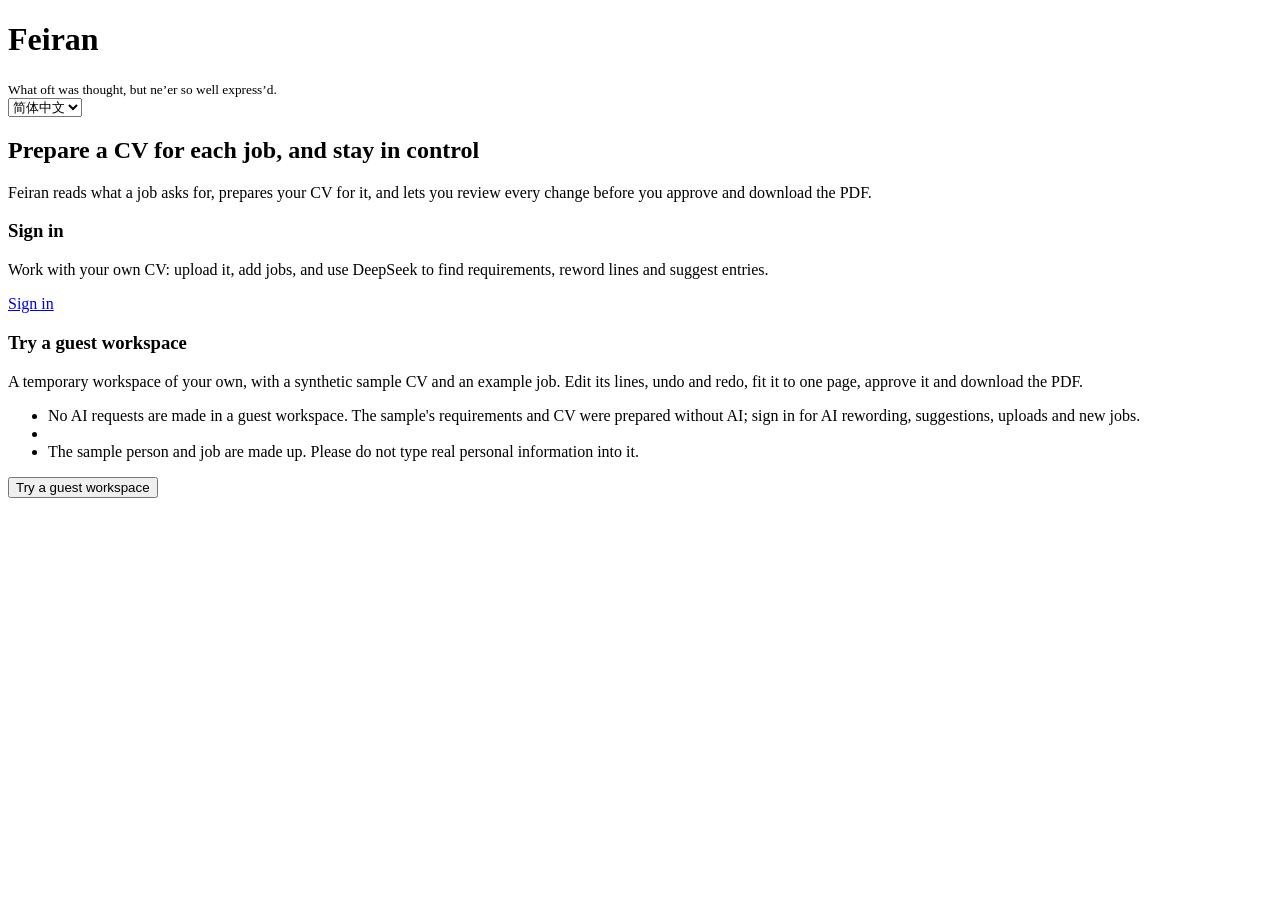
==== web/welcome.html @ 764474d9 "Add isolated guest workspaces with bounded PDF demo" ====
<!doctype html>
<html lang="en">
<head>
<meta charset="utf-8">
<meta name="viewport" content="width=device-width, initial-scale=1">
<meta http-equiv="Content-Security-Policy" content="default-src 'self'; script-src 'self'; style-src 'self'; img-src 'self' data:; connect-src 'self'; base-uri 'none'; form-action 'none'">
<meta name="guest-start" content="__GUEST_START__">
<meta name="guest-state" content="__GUEST_STATE__">
<meta name="guest-ends" content="__GUEST_ENDS__">
<meta name="guest-lifetime" content="__GUEST_LIFETIME__">
<title data-i18n="Feiran">Feiran</title>
<meta name="description" content="What oft was thought, but ne’er so well express’d.">
<link rel="stylesheet" href="/static/style.css">
</head>
<body>
<header class="top">
  <div class="brand">
    <span class="brand-mark" aria-hidden="true"></span>
    <span class="brand-copy">
      <h1 data-i18n="Feiran">Feiran</h1>
      <small data-i18n="What oft was thought, but ne’er so well express’d.">What oft was thought, but ne’er so well express’d.</small>
    </span>
  </div>
  <div class="header-actions">
    <select id="interface-language" class="language-select" aria-label="Interface language">
      <option value="zh">简体中文</option>
      <option value="en">English</option>
    </select>
  </div>
</header>
<div id="message" class="message" hidden></div>
<main id="welcome" class="welcome">
  <section class="panel welcome-panel">
    <h2 data-i18n="Prepare a CV for each job, and stay in control">Prepare a CV for each job, and stay in control</h2>
    <p class="muted" data-i18n="Feiran reads what a job asks for, prepares your CV for it, and lets you review every change before you approve and download the PDF.">Feiran reads what a job asks for, prepares your CV for it, and lets you review every change before you approve and download the PDF.</p>
    <div class="welcome-choices">
      <section class="welcome-choice">
        <h3 data-i18n="Sign in">Sign in</h3>
        <p data-i18n="Work with your own CV: upload it, add jobs, and use DeepSeek to find requirements, reword lines and suggest entries.">Work with your own CV: upload it, add jobs, and use DeepSeek to find requirements, reword lines and suggest entries.</p>
        <div class="toolbar"><a id="sign-in" class="button" href="/login?return_to=/" data-i18n="Sign in">Sign in</a></div>
      </section>
      <section class="welcome-choice guest-choice">
        <h3 data-i18n="Try a guest workspace">Try a guest workspace</h3>
        <p data-i18n="A temporary workspace of your own, with a synthetic sample CV and an example job. Edit its lines, undo and redo, fit it to one page, approve it and download the PDF.">A temporary workspace of your own, with a synthetic sample CV and an example job. Edit its lines, undo and redo, fit it to one page, approve it and download the PDF.</p>
        <ul class="guest-terms">
          <li data-i18n="No AI requests are made in a guest workspace. The sample's requirements and CV were prepared without AI; sign in for AI rewording, suggestions, uploads and new jobs.">No AI requests are made in a guest workspace. The sample's requirements and CV were prepared without AI; sign in for AI rewording, suggestions, uploads and new jobs.</li>
          <li id="guest-lifetime"></li>
          <li data-i18n="The sample person and job are made up. Please do not type real personal information into it.">The sample person and job are made up. Please do not type real personal information into it.</li>
        </ul>
        <p id="guest-status" class="muted" hidden></p>
        <div class="toolbar"><button id="guest-start" type="button" data-i18n="Try a guest workspace">Try a guest workspace</button></div>
      </section>
    </div>
  </section>
</main>
<script src="/static/zh.js"></script>
<script src="/static/i18n.js"></script>
<script src="/static/welcome.js"></script>
</body>
</html>
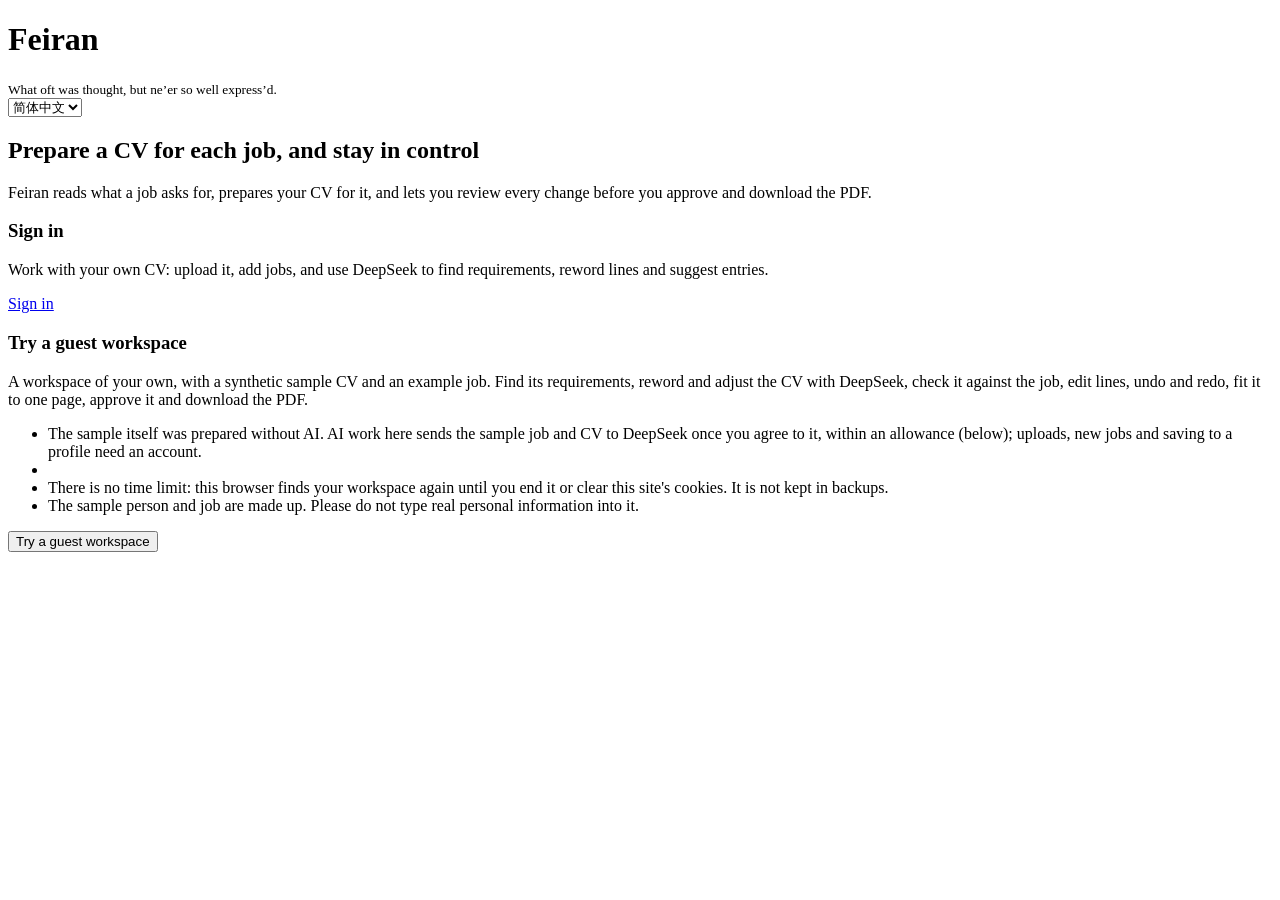
==== commit cf9c1ad7: "Enable guest AI with lifetime token quotas and no workspace expiry" ====
--- a/web/welcome.html
+++ b/web/welcome.html
@@ -6,8 +6,7 @@
 <meta http-equiv="Content-Security-Policy" content="default-src 'self'; script-src 'self'; style-src 'self'; img-src 'self' data:; connect-src 'self'; base-uri 'none'; form-action 'none'">
 <meta name="guest-start" content="__GUEST_START__">
 <meta name="guest-state" content="__GUEST_STATE__">
-<meta name="guest-ends" content="__GUEST_ENDS__">
-<meta name="guest-lifetime" content="__GUEST_LIFETIME__">
+<meta name="guest-tokens" content="__GUEST_TOKENS__">
 <title data-i18n="Feiran">Feiran</title>
 <meta name="description" content="What oft was thought, but ne’er so well express’d.">
 <link rel="stylesheet" href="/static/style.css">
@@ -41,10 +40,11 @@
       </section>
       <section class="welcome-choice guest-choice">
         <h3 data-i18n="Try a guest workspace">Try a guest workspace</h3>
-        <p data-i18n="A temporary workspace of your own, with a synthetic sample CV and an example job. Edit its lines, undo and redo, fit it to one page, approve it and download the PDF.">A temporary workspace of your own, with a synthetic sample CV and an example job. Edit its lines, undo and redo, fit it to one page, approve it and download the PDF.</p>
+        <p data-i18n="A workspace of your own, with a synthetic sample CV and an example job. Find its requirements, reword and adjust the CV with DeepSeek, check it against the job, edit lines, undo and redo, fit it to one page, approve it and download the PDF.">A workspace of your own, with a synthetic sample CV and an example job. Find its requirements, reword and adjust the CV with DeepSeek, check it against the job, edit lines, undo and redo, fit it to one page, approve it and download the PDF.</p>
         <ul class="guest-terms">
-          <li data-i18n="No AI requests are made in a guest workspace. The sample's requirements and CV were prepared without AI; sign in for AI rewording, suggestions, uploads and new jobs.">No AI requests are made in a guest workspace. The sample's requirements and CV were prepared without AI; sign in for AI rewording, suggestions, uploads and new jobs.</li>
-          <li id="guest-lifetime"></li>
+          <li data-i18n="The sample itself was prepared without AI. AI work here sends the sample job and CV to DeepSeek once you agree to it, within an allowance (below); uploads, new jobs and saving to a profile need an account.">The sample itself was prepared without AI. AI work here sends the sample job and CV to DeepSeek once you agree to it, within an allowance (below); uploads, new jobs and saving to a profile need an account.</li>
+          <li id="guest-allowance"></li>
+          <li data-i18n="There is no time limit: this browser finds your workspace again until you end it or clear this site's cookies. It is not kept in backups.">There is no time limit: this browser finds your workspace again until you end it or clear this site's cookies. It is not kept in backups.</li>
           <li data-i18n="The sample person and job are made up. Please do not type real personal information into it.">The sample person and job are made up. Please do not type real personal information into it.</li>
         </ul>
         <p id="guest-status" class="muted" hidden></p>
